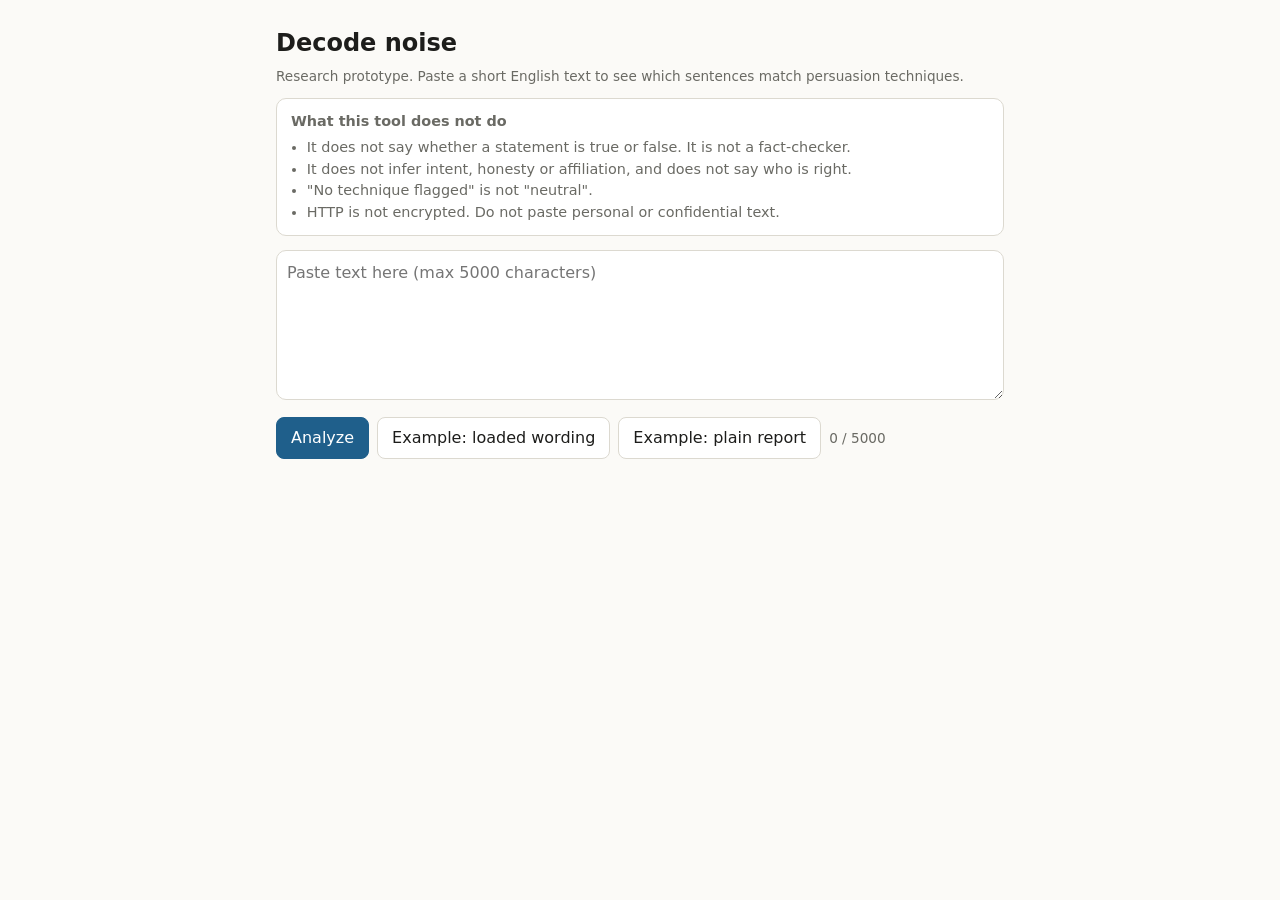
==== app/static/index.html @ a6ea3482 "T10/T7: abstain+language rules with tests; app core (/analyze, paste page)" ====
<!doctype html>
<html lang="en">
<head>
<meta charset="utf-8">
<meta name="viewport" content="width=device-width, initial-scale=1">
<title>Decode noise</title>
<style>
:root{--bg:#fbfaf7;--fg:#1d1d1b;--mut:#6a6a64;--card:#fff;--line:#dcd9d0;--accent:#1f5f8b;--flag:#fde7b0;--flagline:#c88a00}
@media (prefers-color-scheme:dark){:root:not([data-theme=light]){--bg:#17181a;--fg:#ecebe6;--mut:#a3a29a;--card:#212326;--line:#3a3c40;--accent:#7db7e0;--flag:#5a4510;--flagline:#e0a92b}}
*{box-sizing:border-box}
body{margin:0;background:var(--bg);color:var(--fg);font:16px/1.5 system-ui,-apple-system,Segoe UI,sans-serif}
main{max-width:760px;margin:0 auto;padding:20px 16px 60px}
h1{font-size:1.5rem;margin:.2em 0}
.note{background:var(--card);border:1px solid var(--line);border-radius:10px;padding:12px 14px;font-size:.9rem;color:var(--mut)}
.note ul{margin:.3em 0 0 1.1em;padding:0}
textarea{width:100%;min-height:150px;margin-top:14px;padding:10px;border:1px solid var(--line);border-radius:10px;background:var(--card);color:var(--fg);font:inherit;resize:vertical}
.row{display:flex;gap:8px;flex-wrap:wrap;margin-top:10px;align-items:center}
button{border:1px solid var(--line);background:var(--card);color:var(--fg);border-radius:8px;padding:8px 14px;font:inherit;cursor:pointer}
button.primary{background:var(--accent);border-color:var(--accent);color:#fff}
button:disabled{opacity:.5;cursor:wait}
#out{margin-top:18px}
.msg{padding:12px 14px;border-radius:10px;border:1px solid var(--line);background:var(--card)}
.msg.err{border-color:#b3261e}
.sent{margin:.5em 0;padding:8px 10px;border-radius:8px;border:1px solid transparent}
.sent.flag{background:var(--flag);border-color:var(--flagline)}
.sent.border{border-bottom:2px dotted var(--mut);border-radius:0}
.chip{display:inline-block;font-size:.78rem;font-weight:600;background:var(--accent);color:#fff;border-radius:999px;padding:1px 9px;margin-right:6px}
.why{font-size:.84rem;color:var(--mut);margin-top:4px}
.small{font-size:.85rem;color:var(--mut)}
@media(max-width:480px){main{padding:14px 16px 50px}}
</style>
</head>
<body>
<main>
  <h1>Decode noise</h1>
  <div class="small">Research prototype. Paste a short English text to see which sentences match persuasion techniques.</div>
  <div class="note" style="margin-top:12px">
    <strong>What this tool does not do</strong>
    <ul>
      <li>It does not say whether a statement is true or false. It is not a fact-checker.</li>
      <li>It does not infer intent, honesty or affiliation, and does not say who is right.</li>
      <li>"No technique flagged" is not "neutral".</li>
      <li>HTTP is not encrypted. Do not paste personal or confidential text.</li>
    </ul>
  </div>
  <textarea id="t" maxlength="5000" placeholder="Paste text here (max 5000 characters)"></textarea>
  <div class="row">
    <button class="primary" id="go">Analyze</button>
    <button id="ex1">Example: loaded wording</button>
    <button id="ex2">Example: plain report</button>
    <span class="small" id="cnt"></span>
  </div>
  <div id="out" aria-live="polite"></div>
</main>
<script>
const $=id=>document.getElementById(id);
const EX1="These corrupt traitors have destroyed our country with their disgusting lies, and everyone knows the vile elites are laughing at ordinary people while they steal everything we have built.";
const EX2="The finance ministry said on Tuesday that the budget deficit for the first quarter was 2.1 billion euros, according to figures published by the national statistics office. Officials said the figure was in line with forecasts made in January.";
$("ex1").onclick=()=>{$("t").value=EX1;count()};
$("ex2").onclick=()=>{$("t").value=EX2;count()};
function count(){$("cnt").textContent=$("t").value.length+" / 5000"}
$("t").oninput=count;count();
function el(tag,cls,txt){const e=document.createElement(tag);if(cls)e.className=cls;if(txt!==undefined)e.textContent=txt;return e}
function msg(text,cls){const d=el("div","msg "+(cls||""),text);return d}
function render(r){
  const out=$("out");out.replaceChildren();
  if(r.status==="cannot_determine"||r.status==="error"){out.append(msg(r.message,r.status==="error"?"err":""));return}
  if(r.message)out.append(msg(r.message));
  r.sentences.forEach(s=>{
    const d=el("div","sent"+(s.flags.length?" flag":s.borderline.length?" border":""));
    d.append(el("div","",s.text));
    s.flags.forEach(f=>{
      const w=el("div","why");
      w.append(el("span","chip",f.technique));
      w.append(document.createTextNode(`model score ${f.score.toFixed(2)} (not a probability); flag threshold ${f.threshold.toFixed(2)}. Wording matches this technique. Not a verdict on truth or intent.`));
      d.append(w)});
    s.borderline.forEach(b=>d.append(el("div","why",`Cannot determine: ${b.technique} score ${b.score.toFixed(2)} is below the ${b.threshold.toFixed(2)} flag threshold. Not flagged.`)));
    out.append(d)});
  if(r.disabled_techniques&&r.disabled_techniques.length)
    out.append(el("div","small","Not reliable, not shown: "+r.disabled_techniques.join(", ")+"."));
}
$("go").onclick=async()=>{
  const b=$("go");b.disabled=true;
  try{
    const res=await fetch("/analyze",{method:"POST",headers:{"Content-Type":"application/json"},body:JSON.stringify({text:$("t").value})});
    if(!res.ok)throw 0;render(await res.json());
  }catch(e){$("out").replaceChildren(msg("Analysis failed. Nothing was judged.","err"))}
  b.disabled=false};
</script>
</body>
</html>
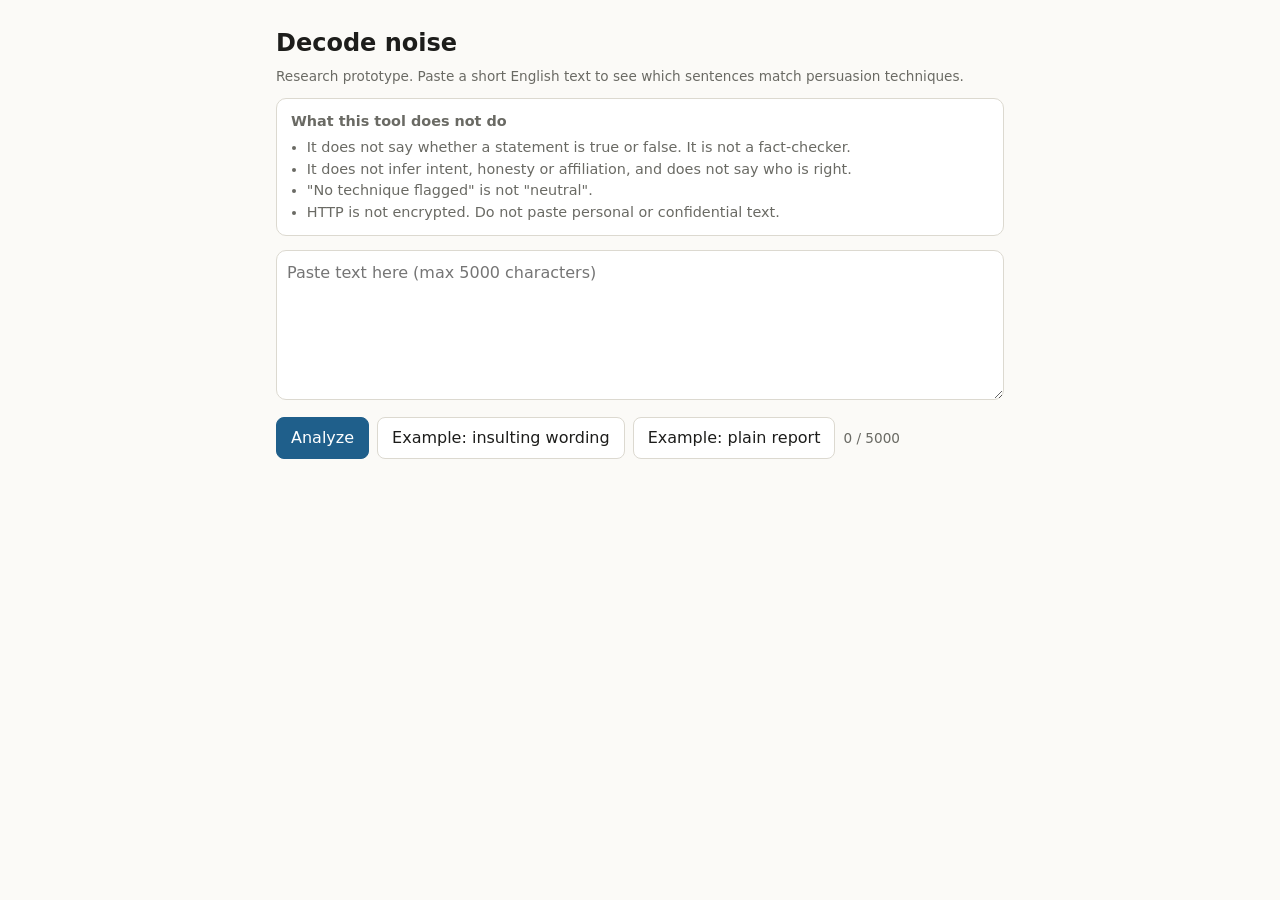
==== commit 7cfbf921: "Fix plural in no-flag message; example text" ====
--- a/app/static/index.html
+++ b/app/static/index.html
@@ -46,7 +46,7 @@
   <textarea id="t" maxlength="5000" placeholder="Paste text here (max 5000 characters)"></textarea>
   <div class="row">
     <button class="primary" id="go">Analyze</button>
-    <button id="ex1">Example: loaded wording</button>
+    <button id="ex1">Example: insulting wording</button>
     <button id="ex2">Example: plain report</button>
     <span class="small" id="cnt"></span>
   </div>
@@ -54,7 +54,7 @@
 </main>
 <script>
 const $=id=>document.getElementById(id);
-const EX1="These corrupt traitors have destroyed our country with their disgusting lies, and everyone knows the vile elites are laughing at ordinary people while they steal everything we have built.";
+const EX1="These idiots are the worst scum on earth. They are liars and traitors who hate America. Vote them out now before they destroy everything we love and the whole nation burns.";
 const EX2="The finance ministry said on Tuesday that the budget deficit for the first quarter was 2.1 billion euros, according to figures published by the national statistics office. Officials said the figure was in line with forecasts made in January.";
 $("ex1").onclick=()=>{$("t").value=EX1;count()};
 $("ex2").onclick=()=>{$("t").value=EX2;count()};
